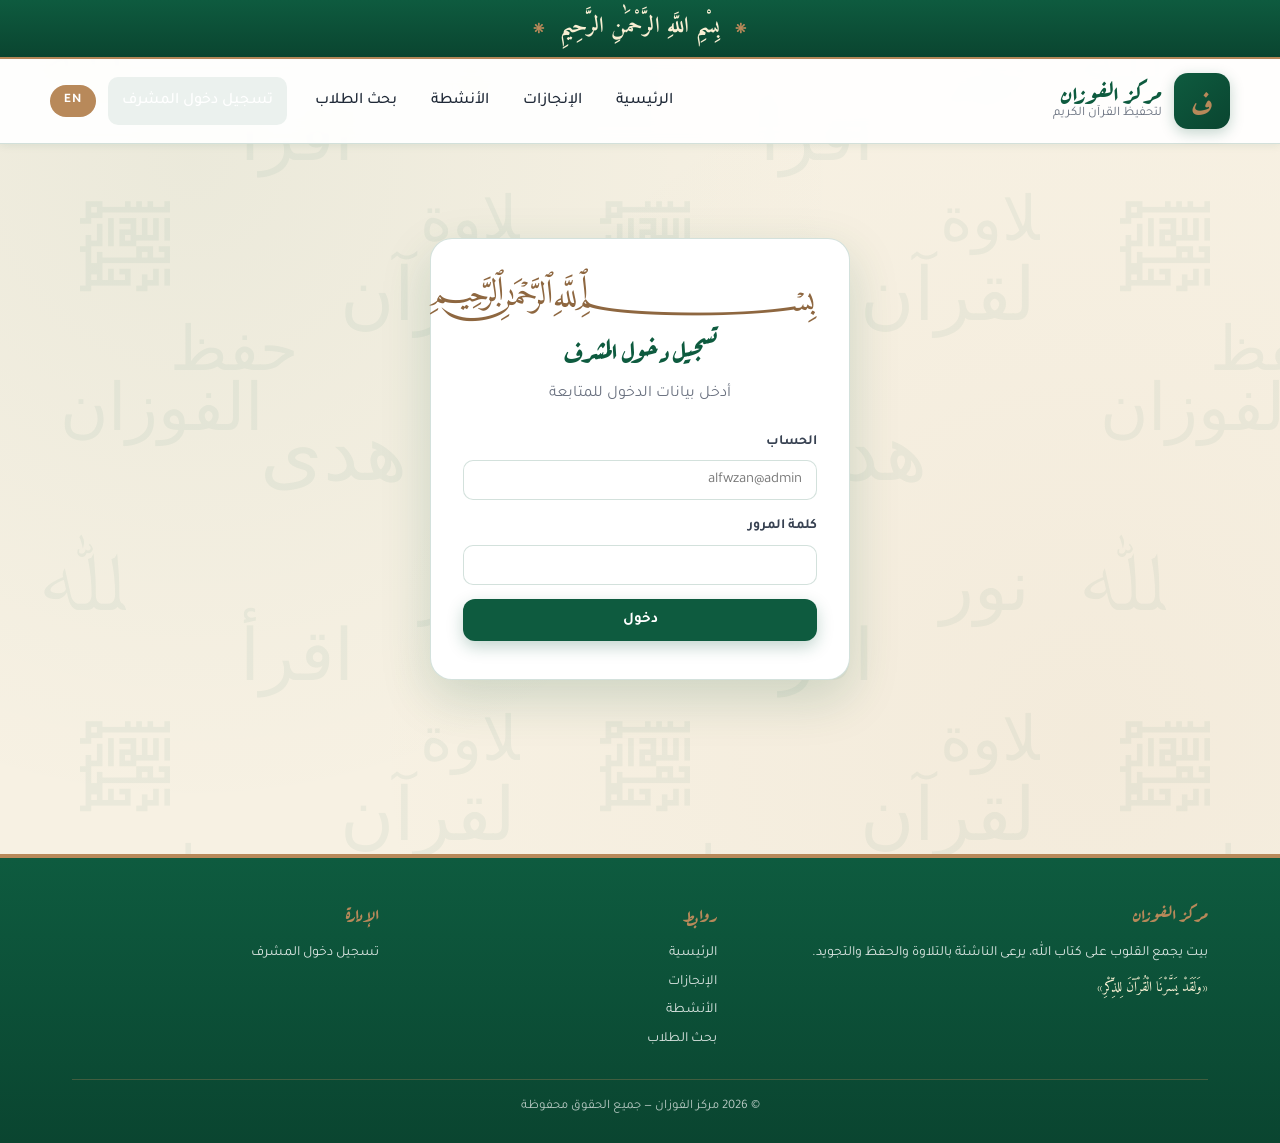
==== static-site/admin.html @ 71d97a64 "auto-commit for ff1f1ab9-c782-43bc-8f96-ca8a17130a57" ====
<!doctype html>
<html lang="ar" dir="rtl">
<head>
  <meta charset="utf-8" />
  <meta name="viewport" content="width=device-width, initial-scale=1" />
  <title>لوحة المشرف — مركز الفوزان</title>
  <link rel="icon" type="image/svg+xml" href="assets/favicon.svg" />
  <link rel="preconnect" href="https://fonts.googleapis.com" />
  <link rel="preconnect" href="https://fonts.gstatic.com" crossorigin />
  <link href="https://fonts.googleapis.com/css2?family=Aref+Ruqaa:wght@400;700&family=Tajawal:wght@300;400;500;700;900&family=Amiri:wght@400;700&display=swap" rel="stylesheet" />
  <link rel="stylesheet" href="css/style.css" />
</head>
<body>
  <div id="headerSlot"></div>
  <main>
    <div class="container">
      <!-- Login view -->
      <div id="loginView" class="auth-wrap">
        <div class="auth-card">
          <span class="eyebrow" style="text-align:center;display:block">﷽</span>
          <h2>تسجيل دخول المشرف</h2>
          <p class="muted">أدخل بيانات الدخول للمتابعة</p>
          <div class="field"><label>الحساب</label>
            <input type="text" id="user" placeholder="alfwzan@admin" data-testid="login-user" autocomplete="username"/></div>
          <div class="field"><label>كلمة المرور</label>
            <input type="password" id="pass" data-testid="login-pass" autocomplete="current-password"/></div>
          <button class="btn btn-primary btn-block" id="loginBtn" data-testid="login-btn">دخول</button>
          <p id="loginErr" class="error-msg" data-testid="login-err">بيانات الدخول غير صحيحة.</p>
        </div>
      </div>

      <!-- Admin dashboard -->
      <div id="dashView" style="display:none">
        <div class="dash-topbar">
          <div>
            <h1 class="dash-title">لوحة المشرف الأساسي</h1>
            <p class="muted" style="margin:4px 0 0">يمكنك تعديل كل محتوى الموقع. اضغط <b>تصدير site.json</b> لتنزيل ملف البيانات ورفعه على المستودع.</p>
          </div>
          <div class="topbar-actions">
            <button class="btn btn-accent" id="publishBtn" data-testid="publish-btn">نشر التغييرات إلى GitHub</button>
            <button class="btn btn-ghost btn-sm" id="exportBtn" data-testid="export-btn">تصدير ملف</button>
            <input type="file" id="importFile" accept="application/json" style="display:none"/>
            <button class="btn btn-ghost btn-sm" id="importBtn" data-testid="import-btn">استيراد ملف</button>
            <button class="btn btn-ghost btn-sm" id="logoutBtn" data-testid="logout-btn">خروج</button>
          </div>
        </div>
        <div id="publishStatus" class="publish-status" data-testid="publish-status"></div>
        <div class="dash">
          <aside class="dash-side" data-testid="dash-side">
            <a href="#texts" class="active" data-tab="texts">نصوص الموقع</a>
            <a href="#about" data-tab="about">صور وفيديوهات (لمحة عنا)</a>
            <a href="#ach" data-tab="ach">الإنجازات</a>
            <a href="#act" data-tab="act">الأنشطة</a>
            <a href="#halaqat" data-tab="halaqat">الحلقات</a>
            <a href="#students" data-tab="students">الطلاب</a>
            <a href="#settings" data-tab="settings">الإعدادات والشعار</a>
          </aside>
          <section class="dash-main">
            <div class="tab active" id="tab-texts">
              <h2>نصوص الموقع</h2>
              <p class="muted">عدّل النصوص الظاهرة في الموقع.</p>
              <div id="textsForm" class="texts-form"></div>
              <button class="btn btn-primary" id="textsSave" data-testid="texts-save">حفظ النصوص</button>
            </div>

            <div class="tab" id="tab-about">
              <h2>صور وفيديوهات قسم «لمحة عنا»</h2>
              <p class="muted">الصور تظهر كمعرض. اضغط على الصورة لتكبيرها.</p>
              <div class="row">
                <div class="field"><label>ملف صورة أو فيديو</label><input type="file" id="aboutFile" accept="image/*,video/*" data-testid="about-file"/></div>
                <div class="field"><label>أو رابط فيديو (YouTube/خارجي)</label><input type="text" id="aboutVideoUrl" placeholder="https://..." data-testid="about-video-url"/></div>
              </div>
              <div class="field"><label>وصف (اختياري)</label><input type="text" id="aboutCaption" data-testid="about-caption"/></div>
              <button class="btn btn-primary" id="aboutAdd" data-testid="about-add">إضافة</button>
              <div id="aboutList" class="admin-grid" style="margin-top:18px" data-testid="about-list"></div>
            </div>

            <div class="tab" id="tab-ach">
              <h2>الإنجازات والشهادات</h2>
              <div class="row">
                <div class="field"><label>التصنيف</label><select id="achCategory" data-testid="ach-category">
                  <option value="certificates">الشهادات</option>
                  <option value="honors">التكريمات</option>
                  <option value="programs">البرامج</option>
                </select></div>
                <div class="field"><label>ملف صورة أو فيديو</label><input type="file" id="achFile" accept="image/*,video/*" data-testid="ach-file"/></div>
                <div class="field"><label>أو رابط فيديو</label><input type="text" id="achVideoUrl" placeholder="https://..." data-testid="ach-video-url"/></div>
              </div>
              <div class="row">
                <div class="field"><label>العنوان</label><input type="text" id="achTitle" data-testid="ach-title"/></div>
                <div class="field"><label>الوصف</label><input type="text" id="achDesc" data-testid="ach-desc"/></div>
              </div>
              <button class="btn btn-primary" id="achAdd" data-testid="ach-add">إضافة</button>
              <div id="achList" class="admin-grid" style="margin-top:18px" data-testid="ach-list"></div>
            </div>

            <div class="tab" id="tab-act">
              <h2>الأنشطة</h2>
              <div class="row">
                <div class="field"><label>عنوان النشاط</label><input type="text" id="actTitle" data-testid="act-title"/></div>
                <div class="field"><label>تاريخ ووقت البداية</label><input type="datetime-local" id="actStart" data-testid="act-start"/></div>
                <div class="field"><label>تاريخ ووقت النهاية (اختياري)</label><input type="datetime-local" id="actEnd" data-testid="act-end"/></div>
              </div>
              <div class="field"><label>وصف</label><textarea id="actDesc" rows="2" data-testid="act-desc"></textarea></div>
              <button class="btn btn-primary" id="actAdd" data-testid="act-add">إضافة نشاط</button>
              <div id="actList" style="margin-top:18px" data-testid="act-list"></div>
            </div>

            <div class="tab" id="tab-halaqat">
              <h2>الحلقات</h2>
              <div class="row">
                <div class="field"><label>اسم الحلقة</label><input type="text" id="halaqaName" data-testid="halaqa-name"/></div>
                <div class="field"><label>المرحلة العامة</label>
                  <select id="halaqaLevel" data-testid="halaqa-level"><option>ابتدائي</option><option>متوسط</option><option>ثانوي</option></select></div>
                <div class="field"><label>الصف المستهدف (اختياري)</label>
                  <select id="halaqaTargetGrade" data-testid="halaqa-target-grade">
                    <option value="">— غير محدد —</option>
                    <option>الأول الابتدائي</option>
                    <option>الثاني الابتدائي</option>
                    <option>الثالث الابتدائي</option>
                    <option>الرابع الابتدائي</option>
                    <option>الخامس الابتدائي</option>
                    <option>السادس الابتدائي</option>
                    <option>الأول المتوسط</option>
                    <option>الثاني المتوسط</option>
                    <option>الثالث المتوسط</option>
                    <option>الأول الثانوي</option>
                    <option>الثاني الثانوي</option>
                    <option>الثالث الثانوي</option>
                    <option>الثانوي</option>
                  </select></div>
                <div class="field"><label>اسم الشيخ</label><input type="text" id="halaqaSheikh" data-testid="halaqa-sheikh"/></div>
              </div>
              <button class="btn btn-primary" id="halaqaAdd" data-testid="halaqa-add">إضافة حلقة</button>
              <div id="halaqaList" style="margin-top:18px" data-testid="halaqa-list"></div>
            </div>

            <div class="tab" id="tab-students">
              <h2>الطلاب</h2>
              <p class="muted">يقوم المشرف الأساسي فقط بإضافة الطلاب وحذفهم.</p>
              <div class="row">
                <div class="field"><label>اسم الطالب</label><input type="text" id="stuName" data-testid="stu-name"/></div>
                <div class="field"><label>الرقم التسلسلي</label><input type="text" id="stuSerial" data-testid="stu-serial"/></div>
              </div>
              <div class="row">
                <div class="field"><label>الحلقة</label><select id="stuHalaqa" data-testid="stu-halaqa"></select></div>
                <div class="field"><label>الصف الدراسي</label>
                  <select id="stuGrade" data-testid="stu-grade">
                    <option value="">— اختر الصف —</option>
                    <optgroup label="المرحلة الابتدائية">
                      <option>الأول الابتدائي</option>
                      <option>الثاني الابتدائي</option>
                      <option>الثالث الابتدائي</option>
                      <option>الرابع الابتدائي</option>
                      <option>الخامس الابتدائي</option>
                      <option>السادس الابتدائي</option>
                    </optgroup>
                    <optgroup label="المرحلة المتوسطة">
                      <option>الأول المتوسط</option>
                      <option>الثاني المتوسط</option>
                      <option>الثالث المتوسط</option>
                    </optgroup>
                    <optgroup label="المرحلة الثانوية">
                      <option>الأول الثانوي</option>
                      <option>الثاني الثانوي</option>
                      <option>الثالث الثانوي</option>
                    </optgroup>
                  </select>
                </div>
              </div>
              <button class="btn btn-primary" id="stuAdd" data-testid="stu-add">إضافة طالب</button>
              <input type="text" id="stuSearchAdmin" placeholder="بحث..." class="search-input" style="margin-top:18px" data-testid="stu-search-admin"/>
              <div id="stuList" style="margin-top:12px" data-testid="stu-list"></div>
            </div>

            <div class="tab" id="tab-settings">
              <h2>الإعدادات العامة</h2>
              <div class="field"><label>اسم المركز (يظهر في الرأس)</label><input type="text" id="setName" data-testid="set-name"/></div>
              <div class="field"><label>رابط نموذج التسجيل</label><input type="text" id="setRegisterUrl" placeholder="https://forms.google.com/..." data-testid="set-register-url"/></div>
              <div class="field"><label>الشعار (يظهر أعلى يمين الموقع)</label>
                <input type="file" id="logoFile" accept="image/*" data-testid="set-logo-file"/>
                <div class="logo-preview" id="logoPreview"></div>
              </div>
              <button class="btn btn-primary" id="settingsSave" data-testid="settings-save">حفظ الإعدادات</button>

              <hr style="margin:34px 0;border:0;border-top:1px solid var(--border)"/>
              <h2>تحميل البيانات الأولية</h2>
              <p class="muted">يستبدل كل البيانات المحلية (الحلقات والطلاب والإنجازات والأنشطة...) بالبيانات الموجودة في ملف <code>data/site.json</code> الموجود على السيرفر. مفيد عند أول إعداد أو لإعادة تعيين البيانات.</p>
              <button class="btn btn-danger" id="resetFromServerBtn" data-testid="reset-from-server-btn">تحميل البيانات من السيرفر (يحذف كل التعديلات المحلية)</button>

              <hr style="margin:34px 0;border:0;border-top:1px solid var(--border)"/>
              <h2>إعدادات النشر على GitHub</h2>
              <p class="muted">حتى يُحفَظ كل ما تضيفه (طلاب، صور، حلقات...) داخل المستودع تلقائياً ولا يختفي إذا عدّلت ملفات الموقع. تحتاج إنشاء رمز شخصي (Personal Access Token) من <a href="https://github.com/settings/tokens?type=beta" target="_blank" style="color:var(--primary);text-decoration:underline">صفحة GitHub Tokens</a> بصلاحية <b>Contents: Read & Write</b> على مستودعك فقط.</p>
              <div class="row">
                <div class="field"><label>اسم المستخدم على GitHub</label><input type="text" id="ghUser" placeholder="username" data-testid="gh-user"/></div>
                <div class="field"><label>اسم المستودع</label><input type="text" id="ghRepo" placeholder="alfwzan-site" data-testid="gh-repo"/></div>
                <div class="field"><label>الفرع</label><input type="text" id="ghBranch" value="main" data-testid="gh-branch"/></div>
              </div>
              <div class="field"><label>الرمز (Personal Access Token)</label><input type="password" id="ghPat" placeholder="ghp_..." data-testid="gh-pat" autocomplete="off"/></div>
              <div style="display:flex;gap:10px;flex-wrap:wrap">
                <button class="btn btn-primary" id="ghSave" data-testid="gh-save">حفظ بيانات النشر</button>
                <button class="btn btn-ghost" id="ghTest" data-testid="gh-test">اختبار الاتصال</button>
                <label style="display:inline-flex;align-items:center;gap:6px;padding:0 10px;color:var(--muted);font-size:14px">
                  <input type="checkbox" id="ghAuto" data-testid="gh-auto"/>
                  نشر تلقائي عند كل تعديل
                </label>
              </div>
              <p class="muted" style="margin-top:16px;font-size:13px">ملاحظة: الرمز يُحفظ محلياً في متصفحك فقط (localStorage على هذا الجهاز). لا يُرسل لأي طرف غير GitHub مباشرة. يُنصَح باستخدام Fine-grained PAT بصلاحية Contents: Read & Write على مستودع الموقع فقط، وإلغائه فوراً عند الحاجة.</p>
            </div>
          </section>
        </div>
      </div>

      <!-- Sheikh dashboard (limited) -->
      <div id="sheikhView" style="display:none">
        <div class="dash-topbar">
          <div>
            <h1 class="dash-title">لوحة الشيخ — التحضير والتقدير</h1>
            <p class="muted" style="margin:4px 0 0">سجِّل الحضور والتقدير لطلاب حلقتك. <b>الحفظ يتم تلقائياً</b> فور الضغط على أي زر.</p>
          </div>
          <div class="topbar-actions">
            <span class="pill pill-ok" data-testid="sheikh-autosave-pill">✓ الحفظ التلقائي مفعَّل</span>
            <button class="btn btn-ghost btn-sm" id="sheikhLogoutBtn" data-testid="sheikh-logout-btn">خروج</button>
          </div>
        </div>
        <div class="sheikh-wrap">
          <div class="field"><label>اختر الحلقة</label>
            <select id="sheikhHalaqa" data-testid="sheikh-halaqa-select"></select></div>
          <div class="field"><label>بحث باسم الطالب داخل الحلقة</label>
            <input type="text" id="sheikhStudentSearch" placeholder="ادخل جزء من اسم الطالب" data-testid="sheikh-student-search"/></div>
          <div class="field"><label>تاريخ التحضير</label>
            <input type="date" id="sheikhDate" data-testid="sheikh-date"/>
            <div class="date-display" id="sheikhDateLabel" data-testid="sheikh-date-label"></div>
          </div>
          <div id="sheikhStudents" data-testid="sheikh-students"></div>
        </div>
      </div>
    </div>
  </main>
  <div id="footerSlot"></div>
  <script src="js/data.js"></script>
  <script src="js/common.js"></script>
  <script src="js/admin.js"></script>
</body>
</html>
---- static-site/css/style.css ----
/* ===========================
   مركز الفوزان — Style Sheet
   =========================== */

:root {
  --bg: #f7f1e3;
  --bg-2: #efe6d2;
  --surface: #ffffff;
  --primary: #0e5b3f;
  --primary-dark: #0a4530;
  --primary-soft: rgba(14, 91, 63, 0.08);
  --accent: #b8895a;
  --accent-dark: #8e6740;
  --text: #1f2937;
  --muted: #6b7280;
  --border: rgba(14, 91, 63, 0.18);
  --shadow-sm: 0 2px 8px rgba(14, 91, 63, 0.08);
  --shadow: 0 8px 28px rgba(14, 91, 63, 0.12);
  --shadow-lg: 0 18px 50px rgba(14, 91, 63, 0.18);
  --radius: 14px;
  --radius-lg: 22px;
}

* { box-sizing: border-box; }
html, body { margin: 0; padding: 0; }

html { scroll-behavior: smooth; }

body {
  font-family: 'Tajawal', system-ui, -apple-system, sans-serif;
  font-size: 16px;
  line-height: 1.75;
  color: var(--text);
  background: var(--bg);
  min-height: 100vh;
  position: relative;
  overflow-x: hidden;
}

/* Arabic ruq'ah background pattern */
body::before {
  content: '';
  position: fixed;
  inset: 0;
  z-index: -1;
  pointer-events: none;
  background-image:
    radial-gradient(circle at 15% 18%, rgba(14, 91, 63, 0.05) 0, transparent 50%),
    radial-gradient(circle at 85% 82%, rgba(184, 137, 90, 0.06) 0, transparent 55%),
    url("data:image/svg+xml;utf8,<svg xmlns='http://www.w3.org/2000/svg' width='520' height='520' viewBox='0 0 520 520'><g font-family='Aref Ruqaa, serif' fill='%230e5b3f' opacity='0.055'><text x='40' y='90' font-size='84'>ﷲ</text><text x='240' y='160' font-size='72'>اقرأ</text><text x='80' y='280' font-size='90'>﷽</text><text x='340' y='320' font-size='74'>القرآن</text><text x='60' y='430' font-size='66'>الفوزان</text><text x='260' y='480' font-size='80'>هدى</text><text x='420' y='90' font-size='70'>نور</text><text x='420' y='240' font-size='62'>تلاوة</text><text x='170' y='370' font-size='62'>حفظ</text></g></svg>");
  background-repeat: repeat;
  background-color: var(--bg);
}

img { max-width: 100%; display: block; }
a { color: inherit; text-decoration: none; }
button { font-family: inherit; cursor: pointer; }
input, select, textarea { font-family: inherit; }

.container { max-width: 1180px; margin: 0 auto; padding: 0 22px; }

/* ======= Bismillah ribbon (top of every page) ======= */
.bismillah {
  background: linear-gradient(180deg, var(--primary) 0%, var(--primary-dark) 100%);
  color: #f9efd3;
  text-align: center;
  font-family: 'Amiri', serif;
  font-weight: 700;
  font-size: 22px;
  padding: 8px 12px 10px;
  letter-spacing: 0.5px;
  border-bottom: 2px solid var(--accent);
  position: relative;
}
.bismillah::before, .bismillah::after {
  content: '۞';
  color: var(--accent);
  margin: 0 14px;
  font-size: 18px;
  vertical-align: middle;
}

/* ======= Header ======= */
.site-header {
  background: rgba(255, 255, 255, 0.92);
  backdrop-filter: blur(10px);
  -webkit-backdrop-filter: blur(10px);
  border-bottom: 1px solid var(--border);
  position: sticky;
  top: 0;
  z-index: 50;
  box-shadow: var(--shadow-sm);
}
.header-row {
  display: flex;
  align-items: center;
  justify-content: space-between;
  gap: 16px;
  padding: 14px 0;
}
.brand {
  display: flex;
  align-items: center;
  gap: 12px;
  order: 0;
}
.brand-logo {
  width: 56px;
  height: 56px;
  border-radius: 14px;
  background: linear-gradient(140deg, var(--primary) 0%, var(--primary-dark) 100%);
  display: grid;
  place-items: center;
  color: var(--accent);
  font-family: 'Aref Ruqaa', serif;
  font-size: 30px;
  font-weight: 700;
  box-shadow: 0 4px 14px rgba(14, 91, 63, 0.25);
  overflow: hidden;
  flex-shrink: 0;
}
.brand-logo img { width: 100%; height: 100%; object-fit: cover; }
.brand-text {
  display: flex;
  flex-direction: column;
  line-height: 1.1;
}
.brand-title {
  font-family: 'Aref Ruqaa', serif;
  color: var(--primary);
  font-size: 24px;
  font-weight: 700;
}
.brand-sub {
  font-size: 13px;
  color: var(--muted);
}
.nav {
  display: flex;
  align-items: center;
  gap: 6px;
}
.nav a {
  padding: 10px 14px;
  border-radius: 10px;
  color: var(--text);
  font-weight: 500;
  transition: background 0.2s, color 0.2s;
}
.nav a:hover { background: var(--primary-soft); color: var(--primary); }
.nav a.active { color: var(--primary); background: var(--primary-soft); }
.nav-login {
  margin-inline-start: 8px;
  padding: 9px 16px;
  border-radius: 10px;
  background: var(--primary);
  color: #fff !important;
  font-weight: 600;
}
.nav-login:hover { background: var(--primary-dark) !important; color: #fff !important; }
.lang-toggle {
  background: var(--accent);
  color: #fff;
  border: 0;
  padding: 8px 14px;
  border-radius: 999px;
  font-weight: 700;
  font-size: 13px;
  letter-spacing: 1px;
  cursor: pointer;
  transition: background 0.2s;
  margin-inline-start: 6px;
}
.lang-toggle:hover { background: var(--accent-dark); }

/* Activity past card */
.activity-card.past { border-inline-start-color: var(--muted); opacity: 0.88; }
.activity-card.past h3 { color: #4b5563; }

/* Achievement category badges */
.cat-badge {
  display: inline-block;
  padding: 3px 10px;
  border-radius: 999px;
  font-size: 11px;
  font-weight: 700;
  margin-bottom: 6px;
  color: #fff;
}
.cat-certificates { background: var(--primary); }
.cat-honors { background: var(--accent); }
.cat-programs { background: #6d28d9; }

/* Date strip on subpages */
.date-strip {
  display: inline-flex;
  align-items: center;
  gap: 10px;
  margin-top: 10px;
  padding: 7px 16px;
  background: var(--primary-soft);
  color: var(--primary);
  border-radius: 999px;
  font-weight: 600;
  font-size: 14px;
}
.hijri-sep { color: var(--muted); }
.date-display {
  margin-top: 6px;
  font-size: 13px;
  color: var(--muted);
  font-weight: 500;
}
.cal-greg, .cal-hijri { color: var(--primary); font-weight: 600; }
.menu-toggle {
  display: none;
  background: var(--primary-soft);
  border: 1px solid var(--border);
  color: var(--primary);
  border-radius: 10px;
  padding: 8px 12px;
  font-weight: 600;
}

/* ======= Hero ======= */
.hero {
  padding: 60px 0 50px;
  position: relative;
}
.hero-grid {
  display: grid;
  grid-template-columns: 1.4fr 1fr;
  gap: 40px;
  align-items: center;
}
.eyebrow {
  display: block;
  text-align: center;
  font-family: 'Amiri', serif;
  color: var(--accent-dark);
  font-size: 34px;
  margin-bottom: 14px;
  line-height: 1;
  letter-spacing: 1px;
}
.hero .hero-text { text-align: center; }
.hero .hero-text .features-list,
.hero .hero-text .hero-cta,
.hero .hero-text .hero-stats { justify-content: center; }
.hero .hero-cta { display: flex; justify-content: center; }
.hero .hero-stats { justify-content: center; }
.hero .lead { margin-inline: auto; }
.hero h1 {
  font-family: 'Aref Ruqaa', serif;
  font-size: clamp(32px, 5vw, 52px);
  line-height: 1.25;
  color: var(--primary);
  margin: 0 0 18px;
  font-weight: 700;
}
.hero .lead {
  font-size: 18px;
  color: #374151;
  max-width: 56ch;
  margin: 0 0 28px;
}
.hero-cta { display: flex; gap: 12px; flex-wrap: wrap; margin-bottom: 28px; }
.hero-stats {
  list-style: none;
  padding: 0;
  display: flex;
  gap: 28px;
  margin: 0;
  flex-wrap: wrap;
}
.hero-stats li {
  background: var(--surface);
  padding: 14px 20px;
  border-radius: var(--radius);
  border: 1px solid var(--border);
  display: flex;
  flex-direction: column;
  align-items: center;
  min-width: 110px;
  box-shadow: var(--shadow-sm);
}
.hero-stats strong {
  font-family: 'Aref Ruqaa', serif;
  color: var(--primary);
  font-size: 28px;
  font-weight: 700;
}
.hero-stats span { color: var(--muted); font-size: 14px; }

.hero-card {
  background: linear-gradient(160deg, var(--primary) 0%, var(--primary-dark) 100%);
  border-radius: var(--radius-lg);
  padding: 38px 28px;
  color: #f9efd3;
  position: relative;
  overflow: hidden;
  box-shadow: var(--shadow-lg);
  border: 1px solid rgba(184, 137, 90, 0.3);
}
.hero-card::before {
  content: '﷽';
  position: absolute;
  top: -10px; left: -20px;
  font-family: 'Amiri', serif;
  font-size: 160px;
  color: rgba(184, 137, 90, 0.1);
  line-height: 1;
}
.ayah-card { position: relative; z-index: 1; text-align: center; }
.ayah-arabic {
  display: block;
  font-family: 'Amiri', serif;
  font-size: 28px;
  line-height: 1.7;
  color: #fff5d8;
  margin-bottom: 16px;
}
.ayah-ref {
  display: block;
  color: var(--accent);
  font-size: 14px;
  border-top: 1px dashed rgba(184, 137, 90, 0.4);
  padding-top: 14px;
}

/* ======= Buttons ======= */
.btn {
  display: inline-flex;
  align-items: center;
  justify-content: center;
  gap: 8px;
  padding: 11px 22px;
  border-radius: 12px;
  font-weight: 600;
  font-size: 15px;
  border: 1px solid transparent;
  transition: transform 0.15s, box-shadow 0.2s, background 0.2s, color 0.2s;
  white-space: nowrap;
}
.btn:hover { transform: translateY(-1px); }
.btn:active { transform: translateY(0); }
.btn-primary {
  background: var(--primary);
  color: #fff;
  box-shadow: 0 6px 16px rgba(14, 91, 63, 0.25);
}
.btn-primary:hover { background: var(--primary-dark); box-shadow: 0 8px 22px rgba(14, 91, 63, 0.35); }
.btn-accent {
  background: var(--accent);
  color: #fff;
  box-shadow: 0 6px 16px rgba(184, 137, 90, 0.3);
}
.btn-accent:hover { background: var(--accent-dark); }
.btn-ghost {
  background: transparent;
  color: var(--primary);
  border-color: var(--primary);
}
.btn-ghost:hover { background: var(--primary-soft); }
.btn-danger { background: #b3261e; color: #fff; }
.btn-danger:hover { background: #8d1d18; }
.btn-lg { padding: 14px 28px; font-size: 16px; }
.btn-sm { padding: 7px 14px; font-size: 13px; }
.btn-block { width: 100%; }

/* ======= Sections ======= */
.section { padding: 60px 0; position: relative; }
.section-alt {
  background: linear-gradient(180deg, rgba(255,255,255,0.55) 0%, rgba(247, 241, 227, 0.4) 100%);
  border-top: 1px solid var(--border);
  border-bottom: 1px solid var(--border);
}
.section-head { margin-bottom: 36px; text-align: center; }
.kicker {
  display: inline-block;
  padding: 5px 14px;
  background: var(--primary-soft);
  color: var(--primary);
  border-radius: 999px;
  font-size: 13px;
  font-weight: 600;
  margin-bottom: 12px;
}
.section h2, .section-title {
  font-family: 'Aref Ruqaa', serif;
  color: var(--primary);
  font-size: clamp(26px, 3.5vw, 38px);
  margin: 0;
  font-weight: 700;
}
.section-title { margin-bottom: 24px; }

/* About */
.about-grid { display: grid; grid-template-columns: 1fr 1fr; gap: 40px; align-items: start; }
.about-text p { margin: 0 0 16px; font-size: 17px; color: #374151; }
.features-list { list-style: none; padding: 0; margin: 24px 0 0; }
.features-list li {
  display: flex; align-items: center; gap: 12px; padding: 10px 0;
  border-top: 1px dashed var(--border);
  color: #374151;
}
.features-list li:first-child { border-top: 0; }
.dot { width: 10px; height: 10px; border-radius: 50%; background: var(--accent); display: inline-block; flex-shrink: 0; }
.about-gallery {
  display: grid;
  grid-template-columns: repeat(2, 1fr);
  gap: 12px;
  min-height: 100px;
}
.about-gallery .media-item {
  border-radius: var(--radius);
  overflow: hidden;
  aspect-ratio: 1 / 1;
  background: var(--bg-2);
  cursor: zoom-in;
  position: relative;
  border: 1px solid var(--border);
  transition: transform 0.2s, box-shadow 0.2s;
}
.about-gallery .media-item:hover { transform: scale(1.02); box-shadow: var(--shadow); }
.about-gallery .media-item img, .about-gallery .media-item video { width: 100%; height: 100%; object-fit: cover; }
.about-gallery .media-item .caption {
  position: absolute; inset-inline: 0; bottom: 0;
  background: linear-gradient(0deg, rgba(14,91,63,0.85), transparent);
  color: #fff; padding: 10px 12px; font-size: 13px;
}
.about-gallery .gallery-empty {
  grid-column: 1 / -1;
  text-align: center; padding: 30px;
  border: 2px dashed var(--border); border-radius: var(--radius);
  color: var(--muted);
}

/* Register */
.register-card {
  background: var(--surface);
  border-radius: var(--radius-lg);
  padding: 40px;
  display: grid;
  grid-template-columns: 1.4fr 1fr;
  gap: 30px;
  align-items: center;
  border: 1px solid var(--border);
  box-shadow: var(--shadow);
}
.register-text h2 { margin: 8px 0 14px; }
.register-text p { color: #374151; margin: 0 0 22px; font-size: 17px; }
.register-aside { display: flex; flex-direction: column; gap: 14px; }
.register-step {
  display: flex; align-items: center; gap: 14px;
  background: var(--primary-soft);
  border-radius: var(--radius);
  padding: 14px 18px;
}
.register-step span {
  background: var(--primary); color: #fff;
  width: 36px; height: 36px; border-radius: 50%;
  display: grid; place-items: center;
  font-family: 'Aref Ruqaa', serif; font-weight: 700;
}
.register-step p { margin: 0; color: var(--text); font-weight: 500; }

/* Page hero (subpages) */
.page-hero {
  padding: 60px 0 30px;
  text-align: center;
}
.page-hero h1 {
  font-family: 'Aref Ruqaa', serif;
  color: var(--primary);
  font-size: clamp(32px, 5vw, 50px);
  margin: 8px 0 16px;
  font-weight: 700;
}
.page-hero .lead { color: #374151; max-width: 720px; margin: 0 auto; font-size: 18px; }

/* Gallery (achievements) */
.gallery-grid {
  display: grid;
  grid-template-columns: repeat(auto-fill, minmax(260px, 1fr));
  gap: 22px;
}
.gallery-card {
  background: var(--surface);
  border-radius: var(--radius-lg);
  overflow: hidden;
  border: 1px solid var(--border);
  box-shadow: var(--shadow-sm);
  transition: transform 0.2s, box-shadow 0.25s;
  display: flex;
  flex-direction: column;
}
.gallery-card:hover { transform: translateY(-4px); box-shadow: var(--shadow-lg); }
.gallery-media {
  aspect-ratio: 4 / 3;
  background: var(--bg-2);
  overflow: hidden;
  cursor: zoom-in;
  position: relative;
}
.gallery-media img, .gallery-media video { width: 100%; height: 100%; object-fit: cover; }
.gallery-media .play-overlay {
  position: absolute; inset: 0; display: grid; place-items: center;
  background: rgba(0,0,0,0.25); color: #fff; font-size: 50px;
  pointer-events: none;
}
.gallery-body { padding: 16px 18px; flex: 1; }
.gallery-body h3 {
  font-family: 'Aref Ruqaa', serif; color: var(--primary);
  margin: 0 0 8px; font-size: 20px;
}
.gallery-body p { margin: 0; color: var(--muted); font-size: 14px; line-height: 1.7; }

/* Activities */
.activity-grid {
  display: grid;
  grid-template-columns: repeat(auto-fill, minmax(300px, 1fr));
  gap: 22px;
}
.activity-card {
  background: var(--surface);
  border-radius: var(--radius-lg);
  padding: 22px;
  border: 1px solid var(--border);
  box-shadow: var(--shadow-sm);
  position: relative;
  border-inline-start: 4px solid var(--accent);
}
.activity-card.upcoming { border-inline-start-color: var(--primary); }
.activity-card h3 {
  font-family: 'Aref Ruqaa', serif; color: var(--primary);
  margin: 0 0 10px; font-size: 22px;
}
.activity-card .meta {
  color: var(--muted); font-size: 14px; margin-bottom: 14px;
  display: flex; gap: 14px; flex-wrap: wrap;
}
.activity-card .desc { color: #374151; font-size: 15px; margin-bottom: 16px; }
.countdown {
  display: grid;
  grid-template-columns: repeat(4, 1fr);
  gap: 8px;
  background: linear-gradient(140deg, var(--primary) 0%, var(--primary-dark) 100%);
  border-radius: var(--radius);
  padding: 14px;
  color: #fff;
  text-align: center;
}
.countdown .unit { display: flex; flex-direction: column; }
.countdown .num { font-family: 'Aref Ruqaa', serif; font-size: 26px; color: var(--accent); font-weight: 700; line-height: 1; }
.countdown .label { font-size: 11px; color: rgba(255,255,255,0.85); margin-top: 4px; }
.live-badge {
  display: inline-block; padding: 4px 12px; border-radius: 999px;
  background: #d97706; color: #fff; font-size: 13px; font-weight: 600;
}

/* Search */
.search-card {
  background: var(--surface);
  border-radius: var(--radius-lg);
  padding: 26px;
  border: 1px solid var(--border);
  box-shadow: var(--shadow);
  margin-bottom: 28px;
}
.row { display: grid; grid-template-columns: repeat(auto-fit, minmax(180px, 1fr)); gap: 14px; margin-bottom: 14px; }
.field { display: flex; flex-direction: column; gap: 6px; }
.field label { font-weight: 600; font-size: 14px; color: #374151; }
.field input, .field select, .field textarea {
  padding: 10px 14px;
  border-radius: 10px;
  border: 1px solid var(--border);
  background: var(--surface);
  font-size: 15px;
  color: var(--text);
  transition: border-color 0.2s, box-shadow 0.2s;
}
.field input:focus, .field select:focus, .field textarea:focus {
  outline: none;
  border-color: var(--primary);
  box-shadow: 0 0 0 3px rgba(14, 91, 63, 0.12);
}
.search-actions { display: flex; gap: 10px; flex-wrap: wrap; }
.search-input {
  width: 100%; max-width: 360px;
  padding: 10px 14px; border-radius: 10px; border: 1px solid var(--border);
  background: var(--surface); font-size: 15px;
}

#results { display: grid; grid-template-columns: repeat(auto-fill, minmax(260px, 1fr)); gap: 14px; margin-bottom: 24px; }
.student-card {
  background: var(--surface); border-radius: var(--radius); padding: 16px;
  border: 1px solid var(--border); box-shadow: var(--shadow-sm);
  cursor: pointer; transition: transform 0.15s, box-shadow 0.2s;
}
.student-card:hover { transform: translateY(-2px); box-shadow: var(--shadow); }
.student-card h3 { font-family: 'Aref Ruqaa', serif; color: var(--primary); margin: 0 0 4px; font-size: 19px; }
.student-card p { margin: 2px 0; color: var(--muted); font-size: 14px; }
.student-card .badge {
  display: inline-block; background: var(--primary-soft); color: var(--primary);
  padding: 3px 10px; border-radius: 999px; font-size: 12px; font-weight: 600; margin-top: 6px;
}

.detail-panel {
  background: var(--surface); border-radius: var(--radius-lg);
  padding: 24px; border: 1px solid var(--border); box-shadow: var(--shadow);
  margin-bottom: 30px;
}
.detail-head { display: flex; justify-content: space-between; align-items: flex-start; flex-wrap: wrap; gap: 10px; margin-bottom: 16px; }
.detail-head h2 { font-family: 'Aref Ruqaa', serif; color: var(--primary); margin: 0; }
.detail-info { color: var(--muted); display: flex; gap: 14px; flex-wrap: wrap; font-size: 14px; }

.attendance-week { margin-top: 20px; }
.attendance-week h3 { color: var(--primary); margin-bottom: 12px; font-size: 17px; }
.attendance-row {
  display: grid; grid-template-columns: 130px 1fr 1fr 1fr; gap: 10px; align-items: center;
  padding: 10px; border-radius: 10px; background: var(--bg);
  margin-bottom: 6px;
}
.attendance-row.attendance-head {
  background: transparent;
  font-weight: 700;
  color: var(--primary);
}
.attendance-row .day-name { font-weight: 600; color: var(--text); }
.tag {
  display: inline-block; padding: 3px 12px; border-radius: 999px; font-size: 13px; font-weight: 600;
}
.tag.present { background: rgba(16, 185, 129, 0.12); color: #047857; }
.tag.absent { background: rgba(220, 38, 38, 0.12); color: #b91c1c; }
.tag.none { background: rgba(107, 114, 128, 0.12); color: var(--muted); }
.tag.g-mumtaz { background: #0e5b3f; color: #fff; }
.tag.g-jvg { background: #15803d; color: #fff; }
.tag.g-jyd { background: #b8895a; color: #fff; }
.tag.g-maq { background: #d97706; color: #fff; }
.tag.g-no { background: #b91c1c; color: #fff; }

/* ======= Auth ======= */
.auth-wrap {
  min-height: 70vh;
  display: grid;
  place-items: center;
  padding: 40px 0;
}
.auth-card {
  background: var(--surface);
  border-radius: var(--radius-lg);
  padding: 38px 32px;
  width: min(420px, 100%);
  border: 1px solid var(--border);
  box-shadow: var(--shadow-lg);
}
.auth-card h2 {
  font-family: 'Aref Ruqaa', serif;
  color: var(--primary);
  text-align: center;
  margin: 6px 0 6px;
  font-size: 28px;
}
.auth-card .muted { text-align: center; color: var(--muted); margin: 0 0 22px; }
.auth-card .field { margin-bottom: 14px; }
.error-msg { color: #b3261e; margin-top: 10px; display: none; font-weight: 500; text-align: center; }

/* ======= Dashboard ======= */
.dash-topbar {
  display: flex;
  justify-content: space-between;
  align-items: center;
  flex-wrap: wrap;
  gap: 14px;
  padding: 24px 0 16px;
  border-bottom: 1px solid var(--border);
  margin-bottom: 8px;
}
.publish-status { padding: 8px 0 18px; }
.pill {
  display: inline-block;
  padding: 7px 14px;
  border-radius: 999px;
  font-size: 13px;
  font-weight: 600;
  border: 1px solid transparent;
}
.pill-warn { background: rgba(217, 119, 6, 0.12); color: #b45309; border-color: rgba(217, 119, 6, 0.3); }
.pill-ok { background: rgba(16, 185, 129, 0.12); color: #047857; border-color: rgba(16, 185, 129, 0.3); }
.pill-info { background: var(--primary-soft); color: var(--primary); border-color: var(--border); }
.dash-title {
  font-family: 'Aref Ruqaa', serif;
  color: var(--primary);
  margin: 0;
  font-size: 26px;
}
.topbar-actions { display: flex; gap: 8px; flex-wrap: wrap; }

.dash {
  display: grid;
  grid-template-columns: 240px 1fr;
  gap: 24px;
  padding-bottom: 60px;
}
.dash-side {
  background: var(--surface);
  border-radius: var(--radius-lg);
  padding: 16px;
  border: 1px solid var(--border);
  box-shadow: var(--shadow-sm);
  height: fit-content;
  position: sticky;
  top: 90px;
  display: flex;
  flex-direction: column;
  gap: 4px;
}
.dash-side a {
  padding: 10px 14px;
  border-radius: 10px;
  color: var(--text);
  font-weight: 500;
  transition: background 0.2s, color 0.2s;
}
.dash-side a:hover { background: var(--primary-soft); color: var(--primary); }
.dash-side a.active { background: var(--primary); color: #fff !important; }

.dash-main {
  background: var(--surface);
  border-radius: var(--radius-lg);
  padding: 28px;
  border: 1px solid var(--border);
  box-shadow: var(--shadow-sm);
}
.dash-main .tab { display: none; }
.dash-main .tab.active { display: block; }
.dash-main h2 {
  font-family: 'Aref Ruqaa', serif;
  color: var(--primary);
  margin: 0 0 8px;
  font-size: 24px;
}
.dash-main .muted { color: var(--muted); margin: 0 0 18px; }

.admin-grid {
  display: grid;
  grid-template-columns: repeat(auto-fill, minmax(180px, 1fr));
  gap: 12px;
}
.admin-card {
  background: var(--bg);
  border-radius: var(--radius);
  overflow: hidden;
  border: 1px solid var(--border);
  display: flex;
  flex-direction: column;
}
.admin-card .thumb {
  aspect-ratio: 4 / 3;
  background: var(--bg-2);
  overflow: hidden;
  position: relative;
}
.admin-card .thumb img, .admin-card .thumb video { width: 100%; height: 100%; object-fit: cover; }
.admin-card .info { padding: 10px 12px; flex: 1; font-size: 13px; color: var(--text); }
.admin-card .info b { color: var(--primary); display: block; margin-bottom: 4px; }
.admin-card .actions { padding: 0 10px 12px; display: flex; gap: 6px; }
.admin-card button { font-size: 12px; padding: 6px 10px; }

.admin-list-row {
  display: flex; justify-content: space-between; align-items: center;
  flex-wrap: wrap; gap: 10px;
  padding: 14px 16px; background: var(--bg);
  border: 1px solid var(--border); border-radius: var(--radius);
  margin-bottom: 8px;
}
.admin-list-row .meta { color: var(--muted); font-size: 13px; }
.admin-list-row b { color: var(--primary); }
.admin-list-row .actions { display: flex; gap: 6px; }

.texts-form { display: flex; flex-direction: column; gap: 12px; margin-bottom: 18px; }
.texts-form .text-row label { font-weight: 600; font-size: 13px; color: var(--muted); display: block; margin-bottom: 4px; }
.texts-form .text-row input,
.texts-form .text-row textarea {
  width: 100%; padding: 10px 12px; border: 1px solid var(--border);
  border-radius: 10px; font-size: 15px; background: var(--surface);
}

.logo-preview {
  margin-top: 10px;
  width: 80px; height: 80px;
  border-radius: 14px;
  background: var(--primary);
  display: grid; place-items: center;
  color: var(--accent); font-family: 'Aref Ruqaa', serif; font-size: 40px;
  overflow: hidden;
  border: 2px solid var(--border);
}
.logo-preview img { width: 100%; height: 100%; object-fit: cover; }

/* Sheikh view */
.sheikh-wrap {
  background: var(--surface);
  border-radius: var(--radius-lg);
  padding: 26px;
  border: 1px solid var(--border);
  box-shadow: var(--shadow-sm);
  margin-bottom: 60px;
}
.sheikh-row {
  background: var(--bg);
  border: 1px solid var(--border);
  border-radius: var(--radius);
  padding: 16px;
  margin-bottom: 12px;
  display: flex;
  flex-direction: column;
  gap: 12px;
}
.sheikh-row-head {
  display: flex;
  justify-content: space-between;
  align-items: center;
  flex-wrap: wrap;
  gap: 12px;
  padding-bottom: 10px;
  border-bottom: 1px dashed var(--border);
}
.sheikh-row .stu-name { font-weight: 700; color: var(--primary); font-size: 17px; }
.sheikh-row .stu-serial { color: var(--muted); font-size: 13px; margin-top: 2px; }
.sheikh-grade-block {
  display: grid;
  grid-template-columns: 90px 1fr;
  gap: 12px;
  align-items: center;
}
.grade-label { display: flex; }
.grade-tag-label {
  display: inline-block;
  padding: 5px 14px;
  border-radius: 999px;
  font-size: 13px;
  font-weight: 700;
  color: #fff;
  text-align: center;
  min-width: 80px;
}
.tag-review { background: var(--accent); }
.tag-hifz { background: var(--primary); }
.sheikh-status-btns { display: flex; gap: 6px; flex-wrap: wrap; }
.sheikh-status-btns button {
  padding: 7px 14px; border-radius: 999px; border: 1px solid var(--border);
  background: var(--surface); font-size: 13px; color: var(--text);
  font-weight: 500;
  transition: background 0.15s, color 0.15s, border-color 0.15s;
}
.sheikh-status-btns button:hover { background: var(--primary-soft); }
.sheikh-status-btns button.active { background: var(--primary); color: #fff; border-color: var(--primary); }
.sheikh-status-btns button.absent.active { background: #b91c1c; border-color: #b91c1c; }

/* ======= Footer ======= */
.site-footer {
  background: linear-gradient(180deg, var(--primary) 0%, var(--primary-dark) 100%);
  color: #f9efd3;
  padding: 40px 0 24px;
  margin-top: 80px;
  border-top: 4px solid var(--accent);
}
.footer-grid {
  display: grid;
  grid-template-columns: 1.5fr 1fr 1fr;
  gap: 30px;
  margin-bottom: 24px;
}
.footer-grid h4 {
  font-family: 'Aref Ruqaa', serif;
  color: var(--accent);
  margin: 0 0 12px;
  font-size: 18px;
}
.footer-grid p, .footer-grid li { font-size: 14px; color: rgba(255,255,255,0.85); margin: 4px 0; }
.footer-grid ul { list-style: none; padding: 0; margin: 0; }
.footer-grid a:hover { color: var(--accent); }
.footer-bottom {
  text-align: center;
  font-size: 13px;
  color: rgba(255,255,255,0.7);
  border-top: 1px solid rgba(184,137,90,0.3);
  padding-top: 16px;
}

/* ======= Lightbox ======= */
.lightbox {
  display: none;
  position: fixed;
  inset: 0;
  background: rgba(10, 38, 28, 0.94);
  z-index: 100;
  align-items: center;
  justify-content: center;
  padding: 30px;
  animation: lbFade 0.2s ease;
}
.lightbox.open { display: flex; }
@keyframes lbFade { from { opacity: 0; } to { opacity: 1; } }
.lightbox-inner { max-width: 92vw; max-height: 86vh; display: flex; flex-direction: column; align-items: center; gap: 14px; }
.lightbox-inner img, .lightbox-inner video, .lightbox-inner iframe { max-width: 92vw; max-height: 80vh; border-radius: 12px; box-shadow: 0 30px 70px rgba(0,0,0,0.5); }
.lightbox-inner .lb-caption { color: #f9efd3; font-size: 16px; text-align: center; max-width: 600px; }
.lightbox-close {
  position: absolute; top: 18px; left: 24px;
  font-size: 40px; color: #fff; cursor: pointer; line-height: 1;
  background: rgba(0,0,0,0.4); width: 48px; height: 48px;
  display: grid; place-items: center; border-radius: 50%;
  transition: background 0.2s;
}
.lightbox-close:hover { background: rgba(184,137,90,0.6); }

/* Empty states */
.empty-state {
  text-align: center; padding: 50px 20px;
  border: 2px dashed var(--border);
  border-radius: var(--radius);
  color: var(--muted);
  background: rgba(255,255,255,0.4);
}

/* ======= Toast (auto-save feedback) ======= */
.toast-host {
  position: fixed;
  bottom: 22px;
  inset-inline-start: 22px;
  z-index: 200;
  display: flex;
  flex-direction: column;
  gap: 8px;
  pointer-events: none;
}
.toast {
  background: var(--primary);
  color: #fff;
  padding: 11px 18px;
  border-radius: 10px;
  box-shadow: 0 12px 30px rgba(14, 91, 63, 0.35);
  font-weight: 600;
  font-size: 14px;
  min-width: 140px;
  text-align: center;
  animation: toastIn 0.25s ease;
  border: 1px solid rgba(184, 137, 90, 0.4);
}
.toast.out { animation: toastOut 0.4s ease forwards; }
.toast-warn { background: #b45309; }
.toast-err { background: #b3261e; }
@keyframes toastIn  { from { transform: translateY(20px); opacity: 0; } to { transform: none; opacity: 1; } }
@keyframes toastOut { to   { transform: translateY(20px); opacity: 0; } }

/* ======= Mobile ======= */
@media (max-width: 880px) {
  .container { padding: 0 14px; }
  .hero-grid, .about-grid, .register-card { grid-template-columns: 1fr; gap: 24px; }
  .dash { grid-template-columns: 1fr; }
  .dash-side { position: static; flex-direction: row; flex-wrap: wrap; }
  .dash-side a { flex: 1 1 auto; text-align: center; }
  .menu-toggle { display: inline-flex; }
  .nav {
    position: absolute;
    top: 100%; inset-inline: 0;
    background: var(--surface);
    flex-direction: column;
    align-items: stretch;
    padding: 14px;
    border-top: 1px solid var(--border);
    border-bottom: 1px solid var(--border);
    box-shadow: var(--shadow);
    display: none;
  }
  .nav.open { display: flex; }
  .nav a { padding: 12px 14px; }
  .sheikh-grade-block { grid-template-columns: 1fr; gap: 6px; }
  .attendance-row { grid-template-columns: 1fr; gap: 4px; }
  .attendance-row .day-name { font-weight: 700; color: var(--primary); }
  .brand-title { font-size: 18px; }
  .brand-sub { font-size: 11px; }
  .brand-logo { width: 44px; height: 44px; font-size: 22px; border-radius: 11px; }
  .hero { padding: 30px 0 26px; }
  .hero h1 { font-size: clamp(26px, 7vw, 36px); margin: 0 0 12px; }
  .hero .lead { font-size: 15px; margin-bottom: 20px; }
  .hero-cta { gap: 8px; margin-bottom: 22px; }
  .hero-stats { gap: 10px; }
  .hero-stats li { padding: 10px 14px; min-width: 90px; flex: 1 1 28%; }
  .hero-stats strong { font-size: 22px; }
  .hero-stats span { font-size: 12px; }
  .hero-card { padding: 26px 18px; }
  .ayah-arabic { font-size: 22px; }
  .section { padding: 36px 0; }
  .section-head { margin-bottom: 24px; }
  .section h2, .section-title { font-size: clamp(22px, 5.5vw, 30px); }
  .register-card, .dash-main, .auth-card, .search-card { padding: 18px; }
  .header-row { padding: 10px 0; flex-wrap: wrap; gap: 8px; }
  .bismillah { font-size: 16px; padding: 6px 8px 8px; }
  .bismillah::before, .bismillah::after { margin: 0 8px; font-size: 14px; }
  .page-hero { padding: 36px 0 18px; }
  .page-hero h1 { font-size: clamp(26px, 6.5vw, 36px); margin: 6px 0 10px; }
  .page-hero .lead { font-size: 15px; }
  .eyebrow { font-size: 26px; margin-bottom: 8px; }
  .gallery-grid { grid-template-columns: repeat(auto-fill, minmax(180px, 1fr)); gap: 14px; }
  .activity-grid { grid-template-columns: 1fr; gap: 16px; }
  .countdown .num { font-size: 22px; }
  .footer-grid { grid-template-columns: 1fr; gap: 18px; }
  .dash-topbar { padding: 16px 0 10px; }
  .dash-title { font-size: 20px; }
  .topbar-actions .btn { font-size: 13px; padding: 8px 12px; }
  #results { grid-template-columns: 1fr; gap: 10px; }
  .row { grid-template-columns: 1fr; gap: 10px; }
  .sheikh-status-btns { gap: 6px; }
  .sheikh-status-btns button { padding: 6px 11px; font-size: 12px; }
  .sheikh-row { padding: 12px; }
  .sheikh-row .stu-name { font-size: 16px; }
}
@media (max-width: 480px) {
  .nav-login { width: 100%; text-align: center; margin-inline-start: 0; }
  .lang-toggle { margin-inline-start: 0; }
  .hero-stats { flex-direction: column; }
  .hero-stats li { width: 100%; flex-direction: row; justify-content: space-between; }
  .toast-host { inset-inline: 14px; bottom: 14px; }
  .toast { min-width: 0; }
}
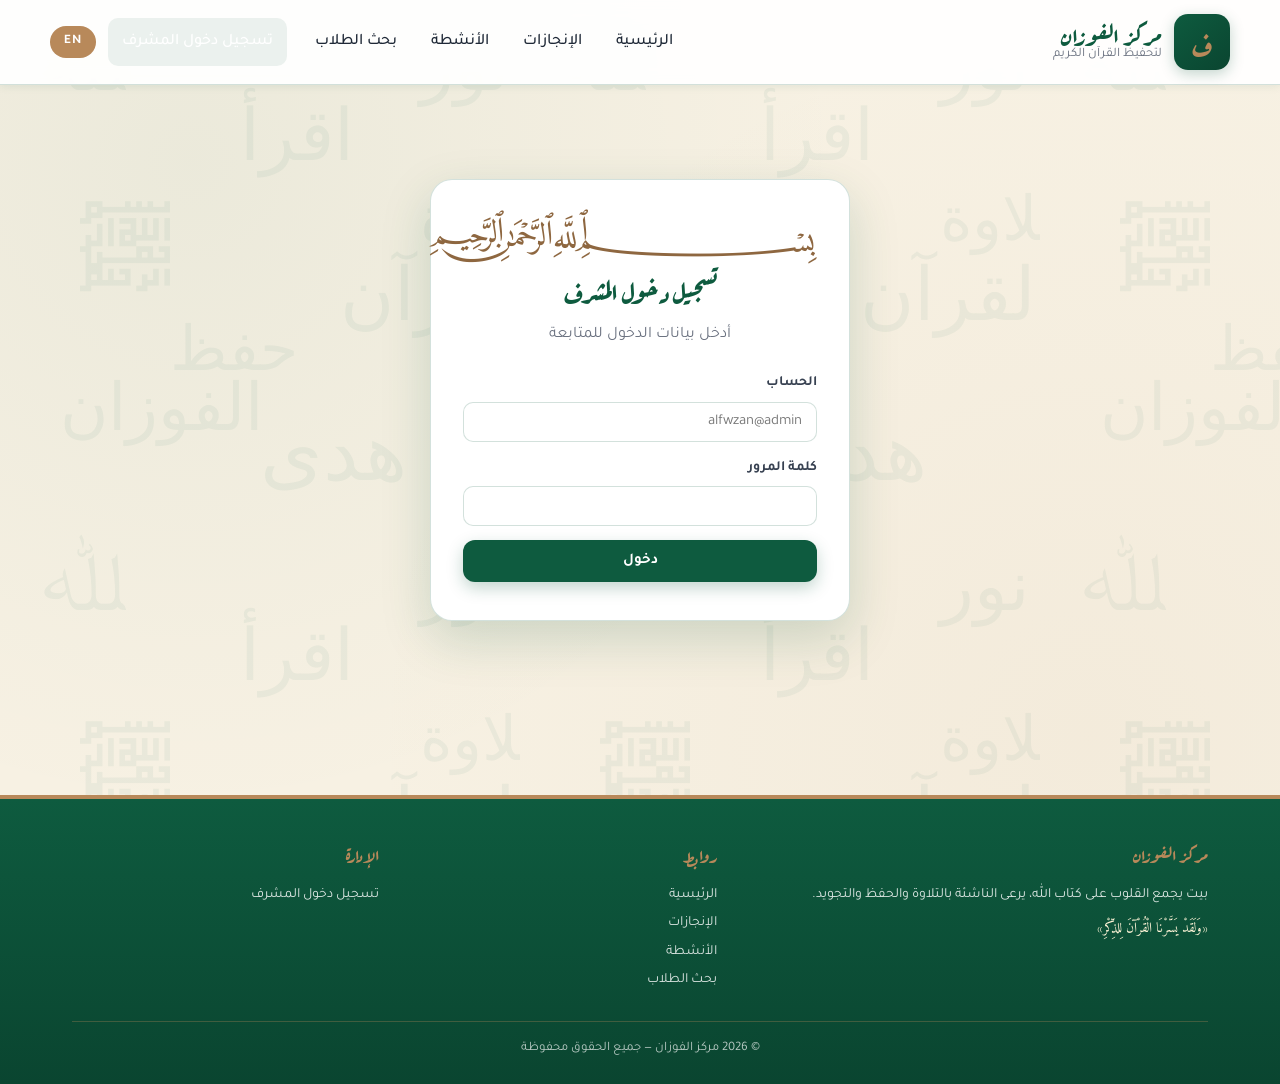
==== commit a3b36a0a: "auto-commit for e10c8e4d-0a04-4499-8fb2-da149b78c3cb" ====
--- a/static-site/admin.html
+++ b/static-site/admin.html
@@ -53,6 +53,7 @@
             <a href="#act" data-tab="act">الأنشطة</a>
             <a href="#halaqat" data-tab="halaqat">الحلقات</a>
             <a href="#students" data-tab="students">الطلاب</a>
+            <a href="#reports" data-tab="reports">التقارير الشهرية</a>
             <a href="#settings" data-tab="settings">الإعدادات والشعار</a>
           </aside>
           <section class="dash-main">
@@ -173,6 +174,22 @@
               <div id="stuList" style="margin-top:12px" data-testid="stu-list"></div>
             </div>
 
+            <div class="tab" id="tab-reports">
+              <h2>التقارير الشهرية</h2>
+              <p class="muted">اختر الشهر وحلقة معينة (أو «كل الحلقات») لتحميل ملف Excel/CSV يحتوي ملخص حضور كل طالب وتوزيع تقديرات الحفظ.</p>
+              <div class="row">
+                <div class="field"><label>الشهر</label><input type="month" id="reportMonthAdmin" data-testid="report-month-admin"/></div>
+                <div class="field"><label>الحلقة (اختياري)</label>
+                  <select id="reportHalaqaAdmin" data-testid="report-halaqa-admin"><option value="">— كل الحلقات —</option></select></div>
+              </div>
+              <div style="display:flex;gap:10px;flex-wrap:wrap;margin-bottom:14px">
+                <button class="btn btn-primary" id="reportDownloadAdmin" data-testid="report-download-admin">⤓ تحميل التقرير المُجمَّع (ملف واحد)</button>
+                <button class="btn btn-ghost" id="reportPreviewAdmin" data-testid="report-preview-admin">عرض الملخص في الصفحة</button>
+              </div>
+              <div id="reportSummaryAdmin" class="report-summary" data-testid="report-summary-admin"></div>
+            </div>
+
+
             <div class="tab" id="tab-settings">
               <h2>الإعدادات العامة</h2>
               <div class="field"><label>اسم المركز (يظهر في الرأس)</label><input type="text" id="setName" data-testid="set-name"/></div>
--- a/static-site/css/style.css
+++ b/static-site/css/style.css
@@ -857,7 +857,27 @@
 }
 .sheikh-status-btns button:hover { background: var(--primary-soft); }
 .sheikh-status-btns button.active { background: var(--primary); color: #fff; border-color: var(--primary); }
-.sheikh-status-btns button.absent.active { background: #b91c1c; border-color: #b91c1c; }
+.sheikh-status-btns button.active.absent, .sheikh-status-btns button.absent.active { background: #b91c1c; border-color: #b91c1c; color: #fff; }
+.sheikh-status-btns button[disabled] {
+  opacity: 0.45;
+  cursor: not-allowed;
+  background: var(--bg-2);
+  color: var(--muted);
+  filter: grayscale(0.4);
+}
+.sheikh-status-btns button[disabled]:hover { background: var(--bg-2); }
+.sheikh-row.grades-locked .sheikh-grade-block { opacity: 0.55; pointer-events: none; }
+.grades-locked-msg {
+  margin-top: 4px;
+  padding: 8px 12px;
+  background: rgba(185, 28, 28, 0.08);
+  border: 1px dashed rgba(185, 28, 28, 0.35);
+  color: #b91c1c;
+  border-radius: 10px;
+  font-size: 13px;
+  font-weight: 600;
+  text-align: center;
+}
 
 /* ======= Footer ======= */
 .site-footer {
@@ -924,6 +944,69 @@
   color: var(--muted);
   background: rgba(255,255,255,0.4);
 }
+
+/* ======= Reports ======= */
+.summary-grid {
+  display: grid;
+  grid-template-columns: repeat(auto-fit, minmax(140px, 1fr));
+  gap: 12px;
+  margin-top: 12px;
+}
+.sg-item {
+  background: var(--surface);
+  border: 1px solid var(--border);
+  border-radius: var(--radius);
+  padding: 14px 16px;
+  display: flex;
+  flex-direction: column;
+  align-items: center;
+  gap: 6px;
+  box-shadow: var(--shadow-sm);
+}
+.sg-num {
+  font-family: 'Aref Ruqaa', serif;
+  font-size: 28px;
+  font-weight: 700;
+  color: var(--primary);
+  line-height: 1;
+}
+.sg-lbl { font-size: 13px; color: var(--muted); font-weight: 600; }
+.sg-item.sg-pct { background: linear-gradient(140deg, var(--primary) 0%, var(--primary-dark) 100%); border-color: var(--primary-dark); }
+.sg-item.sg-pct .sg-num { color: var(--accent); }
+.sg-item.sg-pct .sg-lbl { color: rgba(255,255,255,0.9); }
+
+.month-report-block {
+  margin-top: 28px;
+  padding: 22px;
+  background: linear-gradient(180deg, rgba(184,137,90,0.06) 0%, rgba(14,91,63,0.04) 100%);
+  border: 1px solid var(--border);
+  border-radius: var(--radius);
+}
+.month-report-block h3 {
+  font-family: 'Aref Ruqaa', serif;
+  color: var(--primary);
+  margin: 0 0 8px;
+  font-size: 20px;
+}
+
+.grade-bars { display: flex; flex-direction: column; gap: 12px; margin-top: 14px; }
+.grade-bar {
+  display: grid;
+  grid-template-columns: 80px 1fr 130px;
+  gap: 12px;
+  align-items: center;
+}
+.gb-lbl { font-weight: 700; color: var(--text); font-size: 14px; }
+.gb-track {
+  background: var(--bg-2);
+  border-radius: 999px;
+  height: 14px;
+  overflow: hidden;
+  border: 1px solid var(--border);
+}
+.gb-fill { height: 100%; transition: width 0.4s ease; min-width: 4px; }
+.gb-val { font-size: 13px; color: var(--muted); font-weight: 600; text-align: end; }
+.report-summary { margin-top: 18px; }
 
 /* ======= Toast (auto-save feedback) ======= */
 .toast-host {
@@ -958,6 +1041,9 @@
 /* ======= Mobile ======= */
 @media (max-width: 880px) {
   .container { padding: 0 14px; }
+  .grade-bar { grid-template-columns: 70px 1fr 100px; gap: 8px; }
+  .gb-lbl { font-size: 13px; }
+  .gb-val { font-size: 12px; }
   .hero-grid, .about-grid, .register-card { grid-template-columns: 1fr; gap: 24px; }
   .dash { grid-template-columns: 1fr; }
   .dash-side { position: static; flex-direction: row; flex-wrap: wrap; }
